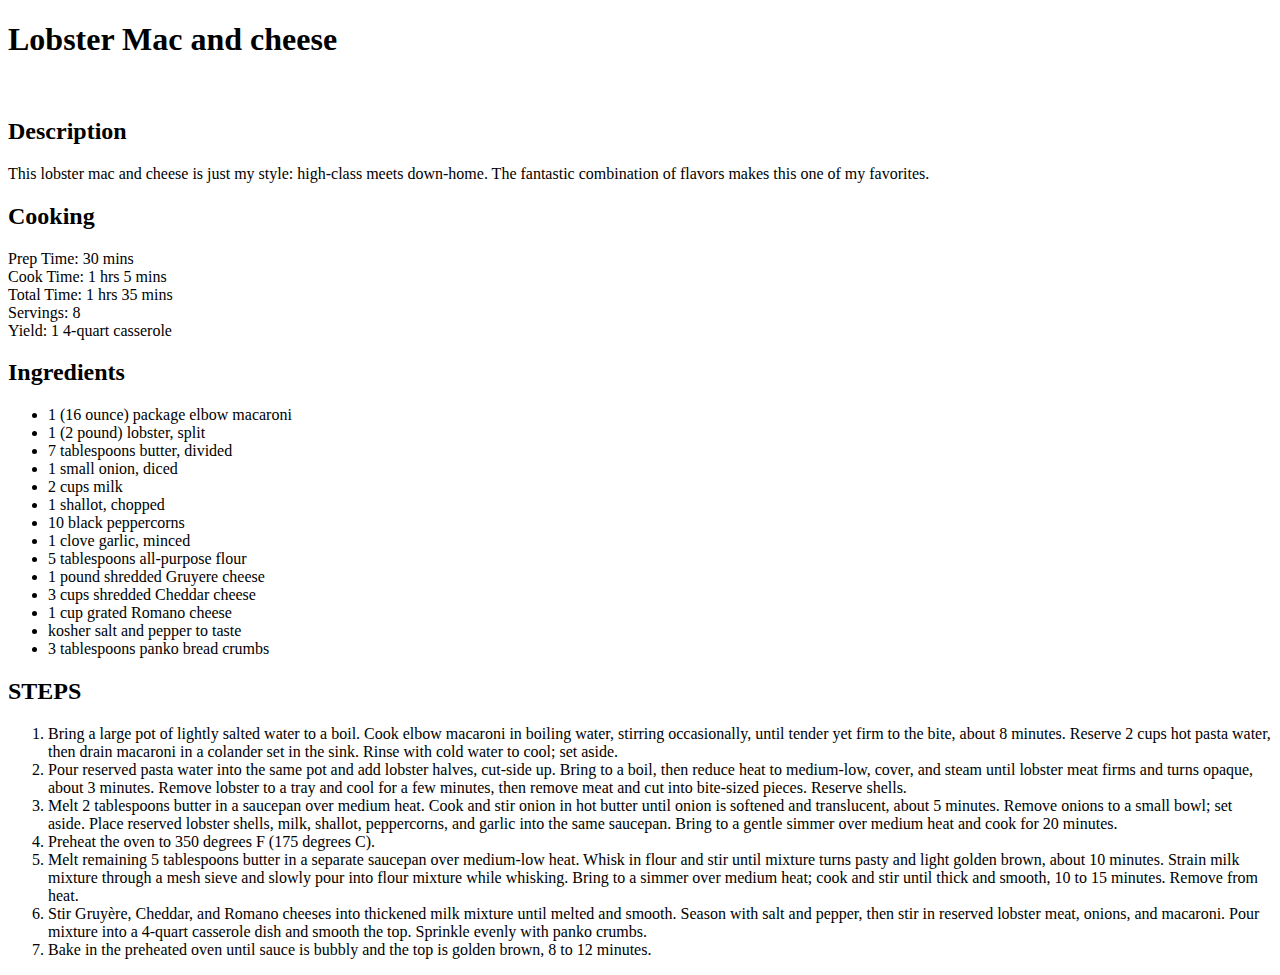
==== recipes/lobster-mac.html @ 11f93623 "created lobster mac recipe" ====
<!DOCTYPE html>
<html lang="en">

<head>
    <meta charset="UTF-8">
    <meta http-equiv="X-UA-Compatible" content="IE=edge">
    <meta name="viewport" content="width=device-width, initial-scale=1.0">
    <title>My Recipies</title>
</head>

<body>
    <h1><Strong>Lobster Mac and cheese</Strong> </h1>
    <img src="./IMG-1761.jpg" alt="">
    <h2><strong>Description</strong> </h2>
    <p>This lobster mac and cheese is just my style: high-class meets down-home.
        The fantastic combination of flavors makes this one of my favorites.</p>
    <h2><strong>Cooking</strong></h2>
    <p>Prep Time:
        30 mins
        <br>
        Cook Time:
        1 hrs 5 mins
        <br>
        Total Time:
        1 hrs 35 mins
        <br>
        Servings:
        8
        <br>
        Yield:
        1 4-quart casserole
    </p>
    <h2><strong>Ingredients</strong></h2>
    <ul>
        <li>1 (16 ounce) package elbow macaroni </li>

        <li>1 (2 pound) lobster, split</li>

        <li>7 tablespoons butter, divided</li>

        <li> 1 small onion, diced</li>

        <li> 2 cups milk</li>

        <li> 1 shallot, chopped</li>

        <li> 10 black peppercorns</li>

        <li> 1 clove garlic, minced</li>

        <li> 5 tablespoons all-purpose flour</li>

        <li> 1 pound shredded Gruyere cheese</li>

        <li> 3 cups shredded Cheddar cheese</li>

        <li> 1 cup grated Romano cheese</li>

        <li> kosher salt and pepper to taste</li>

        <li> 3 tablespoons panko bread crumbs</li>



    </ul>
    <h2><strong>STEPS</strong></h2>
    <ol>
        <li>

            Bring a large pot of lightly salted water to a boil. Cook elbow macaroni in boiling water, stirring
            occasionally, until tender yet firm to the bite, about 8 minutes. Reserve 2 cups hot pasta water, then drain
            macaroni in a colander set in the sink. Rinse with cold water to cool; set aside.
        </li>
        <li>

            Pour reserved pasta water into the same pot and add lobster halves, cut-side up. Bring to a boil, then
            reduce heat to medium-low, cover, and steam until lobster meat firms and turns opaque, about 3 minutes.
            Remove lobster to a tray and cool for a few minutes, then remove meat and cut into bite-sized pieces.
            Reserve shells.
        </li>
        <li>

            Melt 2 tablespoons butter in a saucepan over medium heat. Cook and stir onion in hot butter until onion is
            softened and translucent, about 5 minutes. Remove onions to a small bowl; set aside. Place reserved lobster
            shells, milk, shallot, peppercorns, and garlic into the same saucepan. Bring to a gentle simmer over medium
            heat and cook for 20 minutes.
        </li>
        <li>

            Preheat the oven to 350 degrees F (175 degrees C).
        </li>
        <li>

            Melt remaining 5 tablespoons butter in a separate saucepan over medium-low heat. Whisk in flour and stir
            until mixture turns pasty and light golden brown, about 10 minutes. Strain milk mixture through a mesh sieve
            and slowly pour into flour mixture while whisking. Bring to a simmer over medium heat; cook and stir until
            thick and smooth, 10 to 15 minutes. Remove from heat.
        </li>
        <li>

            Stir Gruyère, Cheddar, and Romano cheeses into thickened milk mixture until melted and smooth. Season with
            salt and pepper, then stir in reserved lobster meat, onions, and macaroni. Pour mixture into a 4-quart
            casserole dish and smooth the top. Sprinkle evenly with panko crumbs.
        </li>
        <li>

            Bake in the preheated oven until sauce is bubbly and the top is golden brown, 8 to 12 minutes.
        </li>
    </ol>
</body>

</html>
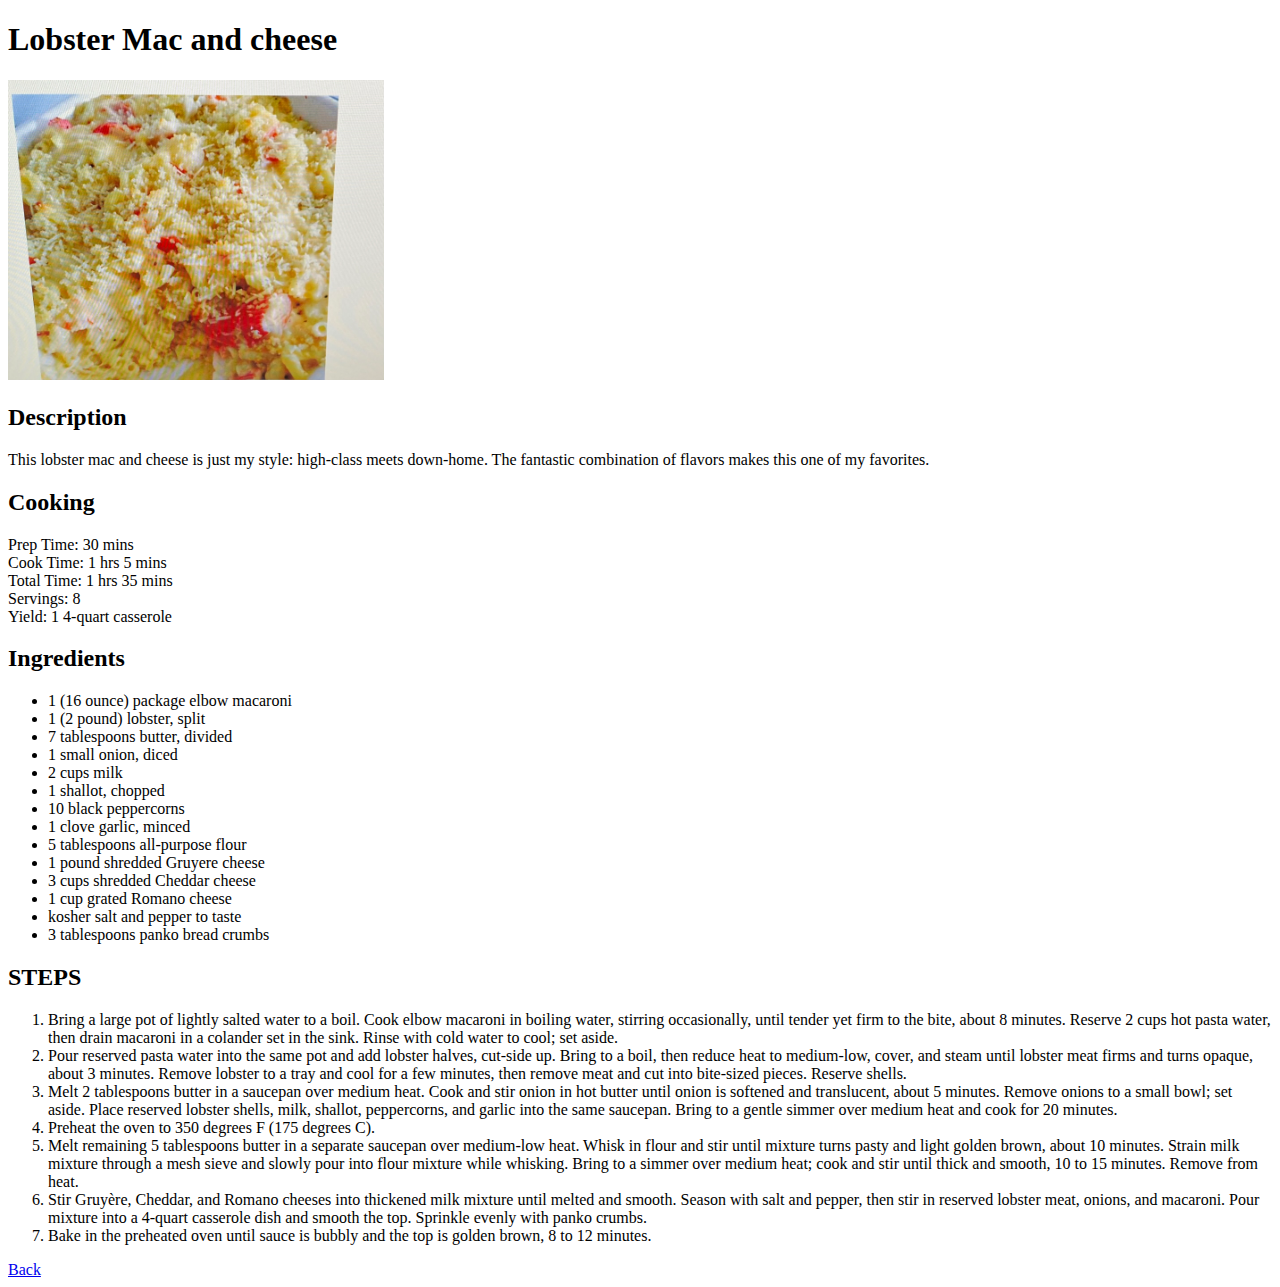
==== commit 96abd780: "created lobster mac recipe" ====
--- a/recipes/lobster-mac.html
+++ b/recipes/lobster-mac.html
@@ -10,7 +10,7 @@
 
 <body>
     <h1><Strong>Lobster Mac and cheese</Strong> </h1>
-    <img src="./IMG-1761.jpg" alt="">
+    <img src="./Images/IMG-1761.jpg" height="300" alt="">
     <h2><strong>Description</strong> </h2>
     <p>This lobster mac and cheese is just my style: high-class meets down-home.
         The fantastic combination of flavors makes this one of my favorites.</p>
@@ -107,6 +107,7 @@
             Bake in the preheated oven until sauce is bubbly and the top is golden brown, 8 to 12 minutes.
         </li>
     </ol>
+    <a href="../index.html">Back</a>
 </body>
 
 </html>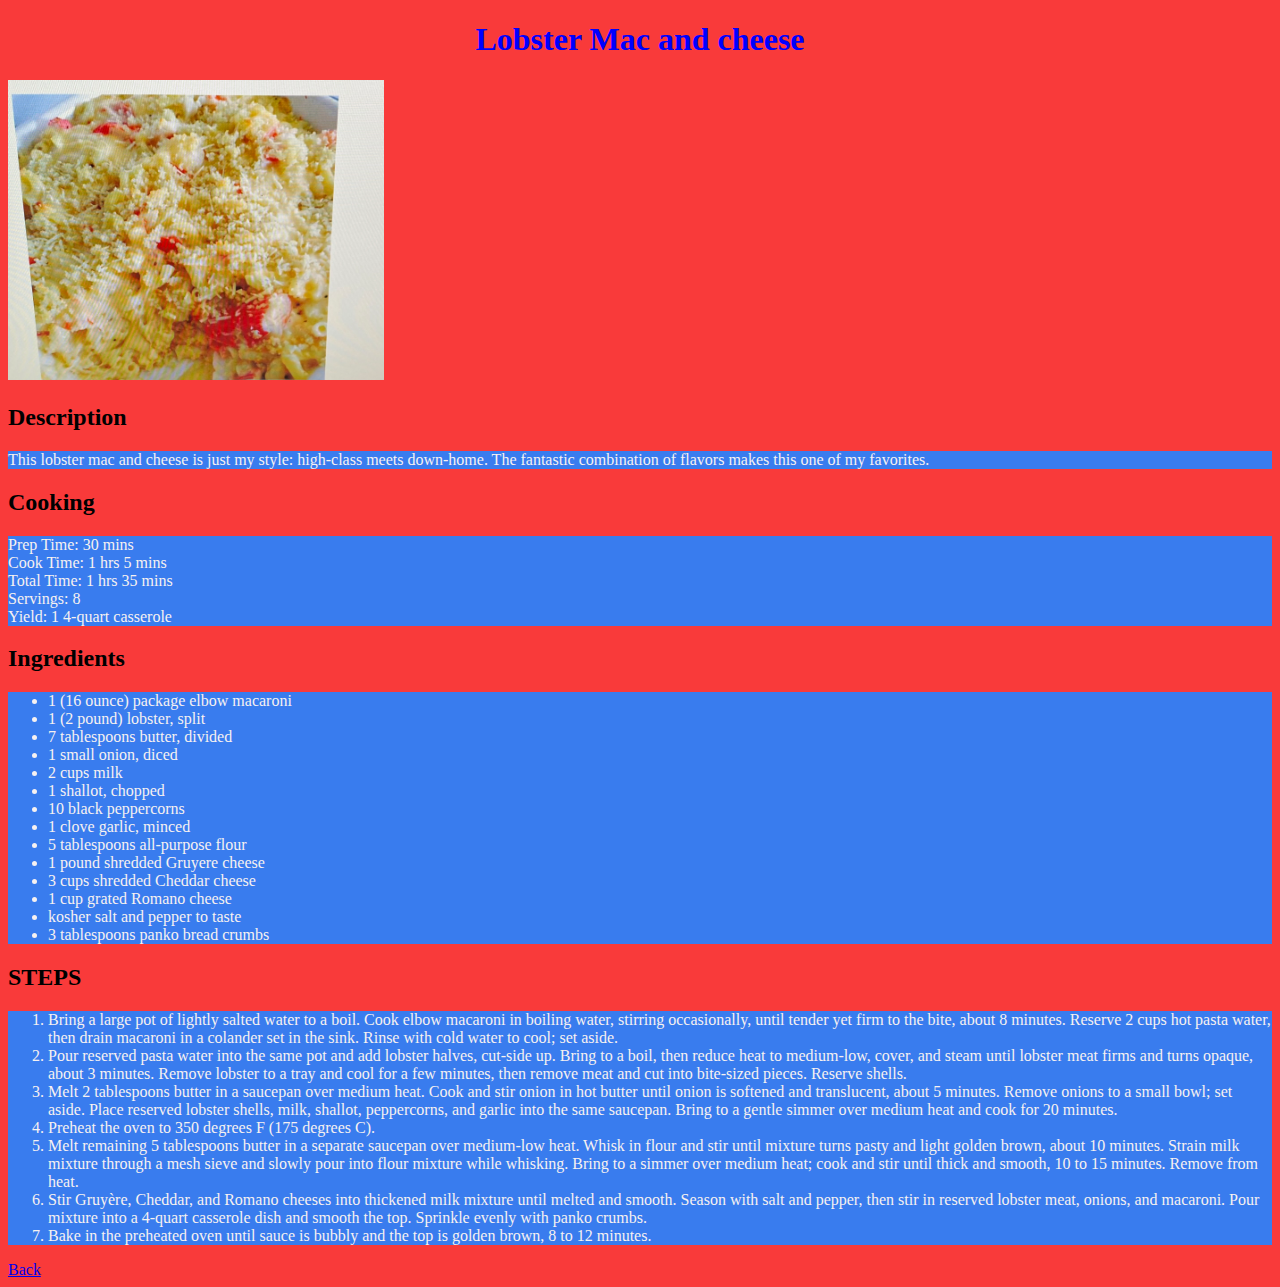
==== commit 5d47ac3a: "added some css styles" ====
--- a/recipes/lobster-mac.html
+++ b/recipes/lobster-mac.html
@@ -6,16 +6,17 @@
     <meta http-equiv="X-UA-Compatible" content="IE=edge">
     <meta name="viewport" content="width=device-width, initial-scale=1.0">
     <title>My Recipies</title>
+    <link rel="stylesheet" href="styles.css">
 </head>
 
 <body>
     <h1><Strong>Lobster Mac and cheese</Strong> </h1>
     <img src="./Images/IMG-1761.jpg" height="300" alt="">
     <h2><strong>Description</strong> </h2>
-    <p>This lobster mac and cheese is just my style: high-class meets down-home.
+    <p class="mac">This lobster mac and cheese is just my style: high-class meets down-home.
         The fantastic combination of flavors makes this one of my favorites.</p>
     <h2><strong>Cooking</strong></h2>
-    <p>Prep Time:
+    <p class="mac">Prep Time:
         30 mins
         <br>
         Cook Time:
@@ -31,7 +32,7 @@
         1 4-quart casserole
     </p>
     <h2><strong>Ingredients</strong></h2>
-    <ul>
+    <ul class="maclob">
         <li>1 (16 ounce) package elbow macaroni </li>
 
         <li>1 (2 pound) lobster, split</li>
@@ -64,7 +65,7 @@
 
     </ul>
     <h2><strong>STEPS</strong></h2>
-    <ol>
+    <ol class="maclob">
         <li>
 
             Bring a large pot of lightly salted water to a boil. Cook elbow macaroni in boiling water, stirring
--- a/recipes/styles.css
+++ b/recipes/styles.css
@@ -0,0 +1,15 @@
+body {
+    background-color: rgb(249, 58, 58);
+}
+h1 {
+    text-align: center;
+    color: blue;
+}
+p, ul, ol {
+    background-color: rgb(215, 225, 225);
+    color: blue;
+}
+.maclob, .mac {
+    background-color: rgb(57, 124, 238);
+    color: rgb(246, 241, 241);
+}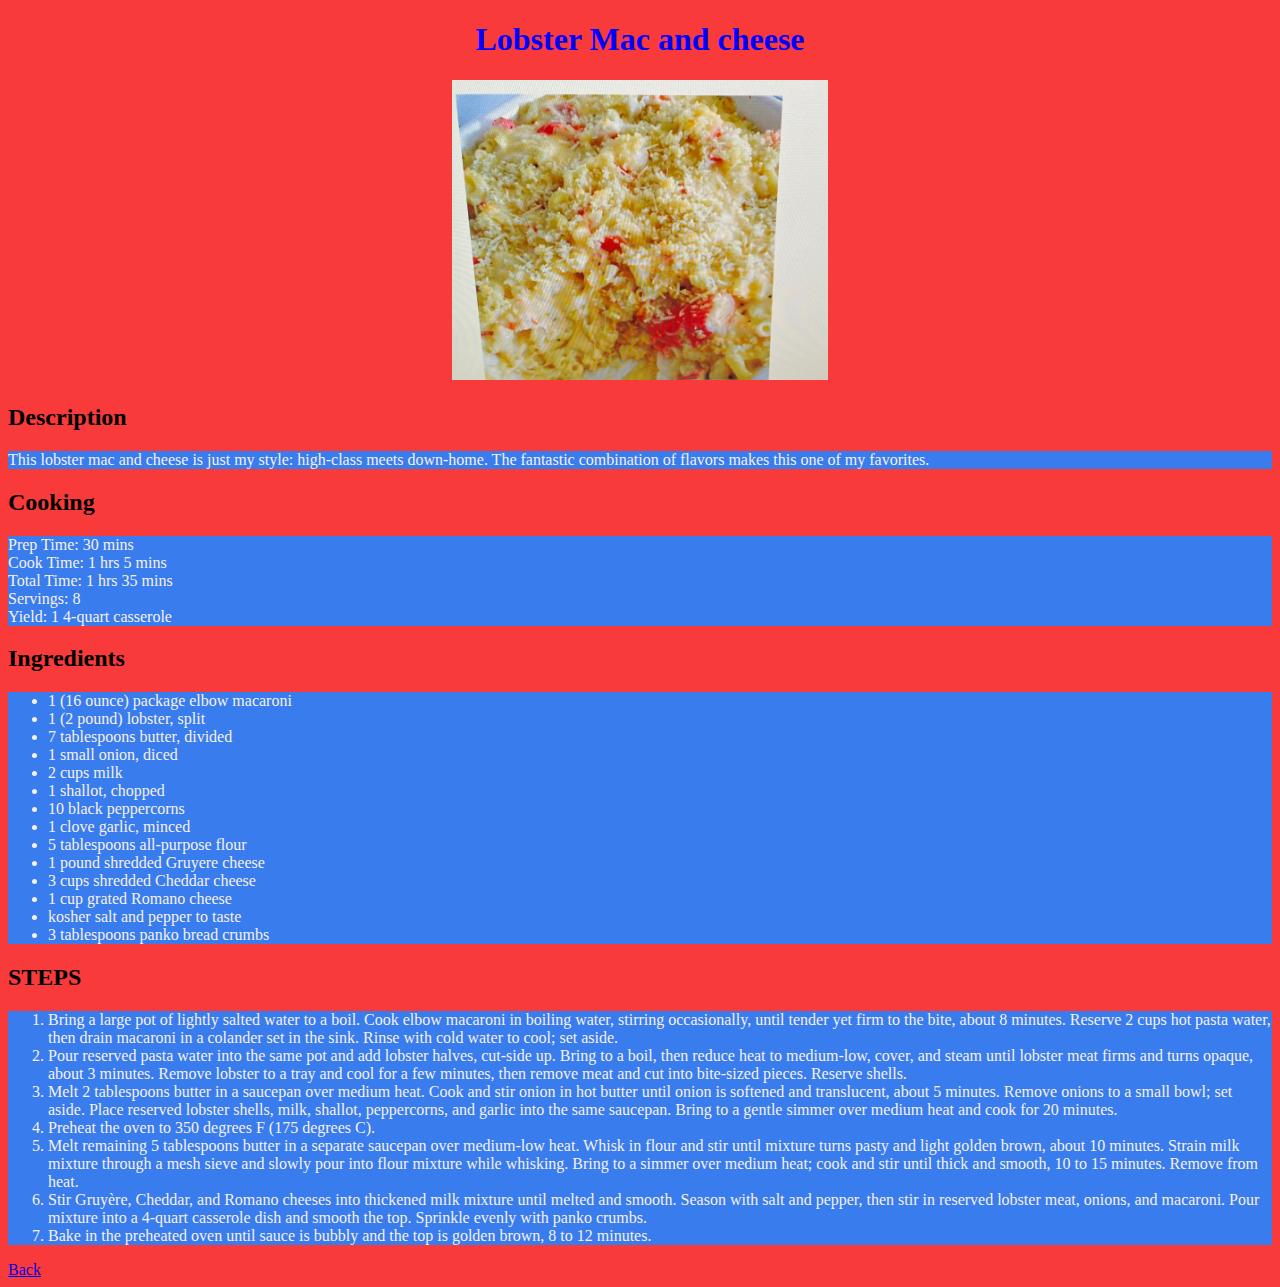
==== commit ff2c52d6: "added more styles" ====
--- a/recipes/lobster-mac.html
+++ b/recipes/lobster-mac.html
@@ -11,7 +11,7 @@
 
 <body>
     <h1><Strong>Lobster Mac and cheese</Strong> </h1>
-    <img src="./Images/IMG-1761.jpg" height="300" alt="">
+    <center><img src="./Images/IMG-1761.jpg" height="300" alt=""></center>
     <h2><strong>Description</strong> </h2>
     <p class="mac">This lobster mac and cheese is just my style: high-class meets down-home.
         The fantastic combination of flavors makes this one of my favorites.</p>
--- a/recipes/styles.css
+++ b/recipes/styles.css
@@ -1,5 +1,6 @@
 body {
     background-color: rgb(249, 58, 58);
+ 
 }
 h1 {
     text-align: center;
@@ -12,4 +13,7 @@
 .maclob, .mac {
     background-color: rgb(57, 124, 238);
     color: rgb(246, 241, 241);
+}
+img {
+    align-content: center;
 }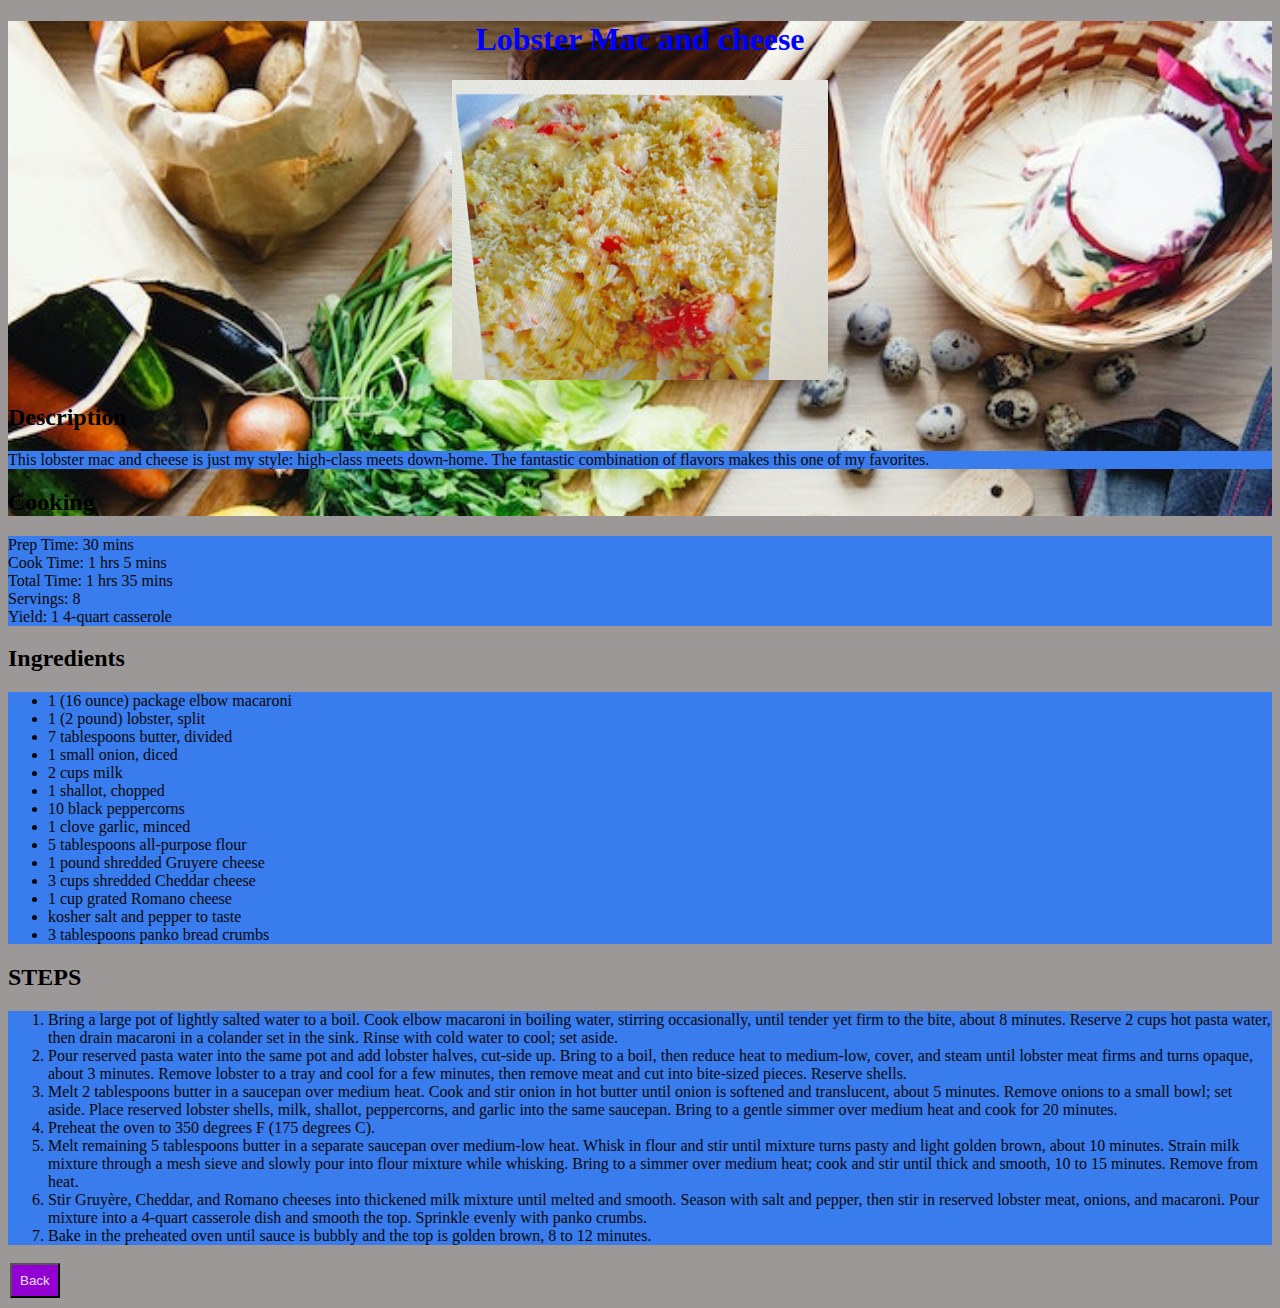
==== commit 54538d28: "changes to css" ====
--- a/recipes/lobster-mac.html
+++ b/recipes/lobster-mac.html
@@ -10,12 +10,14 @@
 </head>
 
 <body>
+    <div class="containerTre">
     <h1><Strong>Lobster Mac and cheese</Strong> </h1>
     <center><img src="./Images/IMG-1761.jpg" height="300" alt=""></center>
     <h2><strong>Description</strong> </h2>
     <p class="mac">This lobster mac and cheese is just my style: high-class meets down-home.
         The fantastic combination of flavors makes this one of my favorites.</p>
     <h2><strong>Cooking</strong></h2>
+</div>
     <p class="mac">Prep Time:
         30 mins
         <br>
@@ -108,7 +110,7 @@
             Bake in the preheated oven until sauce is bubbly and the top is golden brown, 8 to 12 minutes.
         </li>
     </ol>
-    <a href="../index.html">Back</a>
+    <a href="../index.html"> <button>Back</button> </a>
 </body>
 
 </html>--- a/recipes/styles.css
+++ b/recipes/styles.css
@@ -1,19 +1,50 @@
 body {
-    background-color: rgb(249, 58, 58);
- 
+    background-color: rgb(156, 152, 152);
+    
 }
 h1 {
     text-align: center;
     color: blue;
 }
 p, ul, ol {
-    background-color: rgb(215, 225, 225);
-    color: blue;
+    background-color: rgb(113, 245, 93);
+    color: rgb(9, 9, 9);
+   
 }
 .maclob, .mac {
     background-color: rgb(57, 124, 238);
-    color: rgb(246, 241, 241);
+    color: rgb(8, 8, 8);
+   
 }
 img {
     align-content: center;
+}
+
+.containerOne {
+    background-image: url("./Images/pexels-august-de-richelieu-4259140.jpg");
+    height: 100vh;
+    /* width: ; */
+    background-size: cover;
+}
+.containerTwo {
+    background-image: url("./Images/pexels-angele-j-128402.jpg");
+    
+}
+.containerTre {
+    background-image: url("./Images/pexels-ksenia-chernaya-3952043.jpg");
+    /* height: 100vh; */
+    /* width: ; */
+    background-size: cover;
+
+}
+
+.scampi {
+    background-color: aqua;
+}
+
+button {
+    background-color: darkviolet;;
+    color: rgb(231, 225, 234);
+    padding: 8px;
+    margin: 2px;
 }